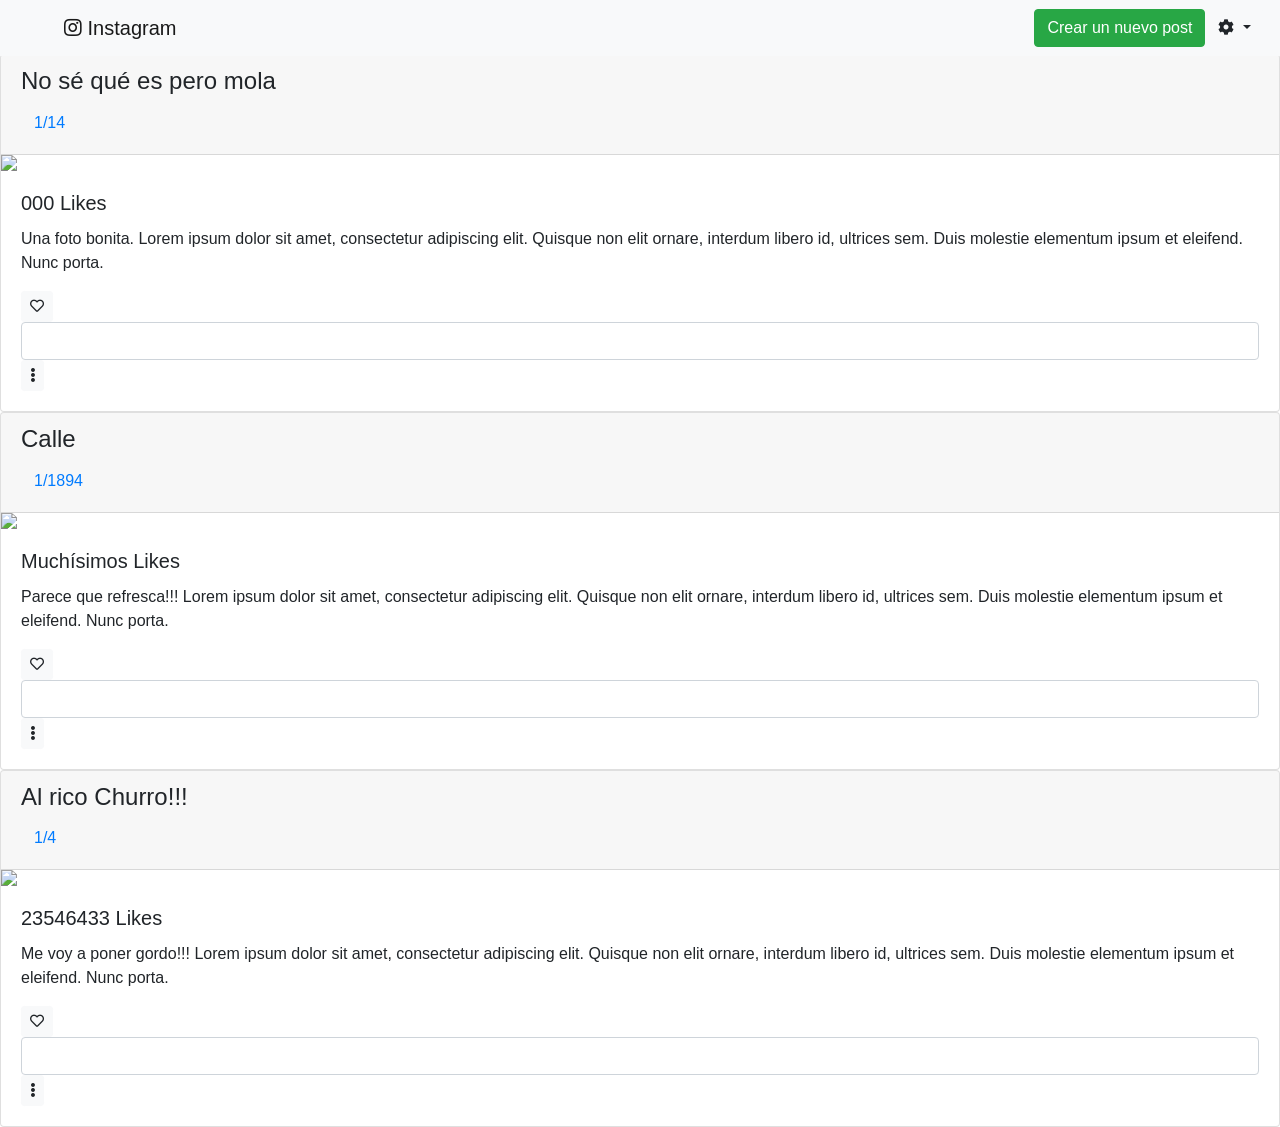
==== muro.html @ fcce510f "Create muro.html" ====
<!doctype html>
<html lang="en">
    <head>
        <!-- Meta tags y links-->
        <meta charset="utf-8">
        <meta name="viewport" content="width=device-width, initial-scale=1, shrink-to-fit=no">
        <!-- Estilos -->
        <link rel="stylesheet" href="https://use.fontawesome.com/releases/v5.8.1/css/all.css" integrity="sha384-50oBUHEmvpQ+1lW4y57PTFmhCaXp0ML5d60M1M7uH2+nqUivzIebhndOJK28anvf" crossorigin="anonymous">
        <link href="https://fonts.googleapis.com/css?family=Oleo+Script" rel="stylesheet">        
        <link rel="stylesheet" href="https://stackpath.bootstrapcdn.com/bootstrap/4.3.1/css/bootstrap.min.css" integrity="sha384-ggOyR0iXCbMQv3Xipma34MD+dH/1fQ784/j6cY/iJTQUOhcWr7x9JvoRxT2MZw1T" crossorigin="anonymous">
        <link rel="stylesheet" href="style.css">
        <title>Mi muro</title>
    </head>
    <body>
        <!-- Barra de navegación -->
        <nav class="navbar fixed-top navbar-light bg-light">
            <span class="navbar-brand mb-0 ml-5 h1"><i class="fab fa-instagram"></i> Instagram</span>
            <form class="form-inline">
                <button data-toggle="modal" data-target="#exampleModal" class="btn btn-success" 
                type="button">Crear un nuevo post</button>
                <div class="btn-group">
                    <button type="button" class="btn btn-light dropdown-toggle" data-toggle="dropdown" 
                    aria-haspopup="true" aria-expanded="false">
                        <i class="fas fa-cog"></i>
                    </button>
                    <div class="dropdown-menu dropdown-menu-right">
                        <a class="dropdown-item" href="#">Acción</a>
                        <a class="dropdown-item" href="#">Otra acción</a>
                        <div class="dropdown-divider"></div>
                        <a class="dropdown-item" href="#">Cerrar sesión</a>
                    </div>
                </div>
            </form>
        </nav>
        <!-- Botones cambio de página -->
        <nav aria-label="Page navigation example" class="cambio">
            <ul class="pagination justify-content-center">
                <li class="page-item"><a class="page-link text-secondary" href="index.html">
                    <i class="fas fa-th"></i></a>
                </li>
                <li class="page-item"><a class="page-link text-secondary" href="muro.html">■</a></li>
            </ul>
        </nav>
<!--Muro-->
 <div class="card">
    <div class="card-header">
        <h4 class="titulo">No sé qué es pero mola</h4>
        <button type="button" class="btn btn-link">1/14</button>
    </div>
    <img src="https://images.unsplash.com/photo-1693924538557-438fee139f9f?ixlib=rb-4.0.3&ixid=M3wxMjA3fDB8MHxwaG90by1wYWdlfHx8fGVufDB8fHx8fA%3D%3D&auto=format&fit=crop&w=1374&q=80">
    <div class="card-body">
        <h5 class="card-title">000 Likes</h5>
        <p class="card-text">Una foto bonita. Lorem ipsum dolor sit amet, consectetur adipiscing elit. Quisque non elit ornare, interdum libero id, ultrices sem. Duis molestie elementum ipsum et eleifend. Nunc porta.</p>
        <button type="button" class="btn btn-light btn-sm">
            <i class="far fa-heart"></i>
        </button>
        <input type="text" class="form-control comentario" id="recipient-name">
        <button type="button" class="btn btn-light btn-sm">
            <i class="fas fa-ellipsis-v"></i>
        </button>
    </div>
</div>
<div class="card">
<div class="card-header">
        <h4 class="titulo">Calle</h4>
        <button type="button" class="btn btn-link">1/1894</button>
    </div>
    <img src="https://images.unsplash.com/photo-1694665815989-235c2049ef73?ixlib=rb-4.0.3&ixid=M3wxMjA3fDB8MHxwaG90by1wYWdlfHx8fGVufDB8fHx8fA%3D%3D&auto=format&fit=crop&w=1470&q=80">
    <div class="card-body">
        <h5 class="card-title">Muchísimos Likes</h5>
        <p class="card-text">Parece que refresca!!! Lorem ipsum dolor sit amet, consectetur adipiscing elit. Quisque non elit ornare, interdum libero id, ultrices sem. Duis molestie elementum ipsum et eleifend. Nunc porta.</p>
        <button type="button" class="btn btn-light btn-sm">
            <i class="far fa-heart"></i>
        </button>
        <input type="text" class="form-control comentario" id="recipient-name">
        <button type="button" class="btn btn-light btn-sm">
            <i class="fas fa-ellipsis-v"></i>
        </button>
    </div>
</div>
<div class="card">
    <div class="card-header">
        <h4 class="titulo">Al rico Churro!!!</h4>
        <button type="button" class="btn btn-link">1/4</button>
    </div>
    <img src="https://images.unsplash.com/photo-1694537745659-65925587aa9e?ixlib=rb-4.0.3&ixid=M3wxMjA3fDB8MHxwaG90by1wYWdlfHx8fGVufDB8fHx8fA%3D%3D&auto=format&fit=crop&w=1376&q=80">
    <div class="card-body">
        <h5 class="card-title">23546433 Likes</h5>
        <p class="card-text">Me voy a poner gordo!!! Lorem ipsum dolor sit amet, consectetur adipiscing elit. Quisque non elit ornare, interdum libero id, ultrices sem. Duis molestie elementum ipsum et eleifend. Nunc porta.</p>
        <button type="button" class="btn btn-light btn-sm">
            <i class="far fa-heart"></i>
        </button>
        <input type="text" class="form-control comentario" id="recipient-name">
        <button type="button" class="btn btn-light btn-sm">
            <i class="fas fa-ellipsis-v"></i>
        </button>
    </div>
</div>
        <!--Modal-->
         <div class="modal fade" id="exampleModal" tabindex="-1" role="dialog"
         aria-labelledby="exampleModalCenterTitle" aria-hidden="true">
         <div class="modal-dialog modal-dialog-centered" role="document">
             <div class="modal-content">
                 <div class="modal-body">
                     <div class="form-group">
                         <textarea class="form-control" id="message-text"></textarea>
                     </div>
                     <button type="button" class="btn btn-light btn-sm">
                         <i class="fas fa-camera"></i>
                     </button>
                     <button type="button" class="btn btn-light btn-sm">
                         <i class="fas fa-map-marker-alt"></i>
                     </button>
                 </div>
                 <div class="modal-footer">
                     <button type="button" class="btn btn-secondary" data-dismiss="modal">Cancelar</button>
                     <button type="button" class="btn btn-success">Publicar</button>
                 </div>
             </div>
         </div>
     </div>
     <script src="https://code.jquery.com/jquery-3.3.1.slim.min.js" integrity="sha384-q8i/X+965DzO0rT7abK41JStQIAqVgRVzpbzo5smXKp4YfRvH+8abtTE1Pi6jizo" crossorigin="anonymous"></script>
     <script src="https://cdnjs.cloudflare.com/ajax/libs/popper.js/1.14.7/umd/popper.min.js" integrity="sha384-UO2eT0CpHqdSJQ6hJty5KVphtPhzWj9WO1clHTMGa3JDZwrnQq4sF86dIHNDz0W1" crossorigin="anonymous"></script>
     <script src="https://stackpath.bootstrapcdn.com/bootstrap/4.3.1/js/bootstrap.min.js" integrity="sha384-JjSmVgyd0p3pXB1rRibZUAYoIIy6OrQ6VrjIEaFf/nJGzIxFDsf4x0xIM+B07jRM" crossorigin="anonymous"></script>    
 </body>
</html>
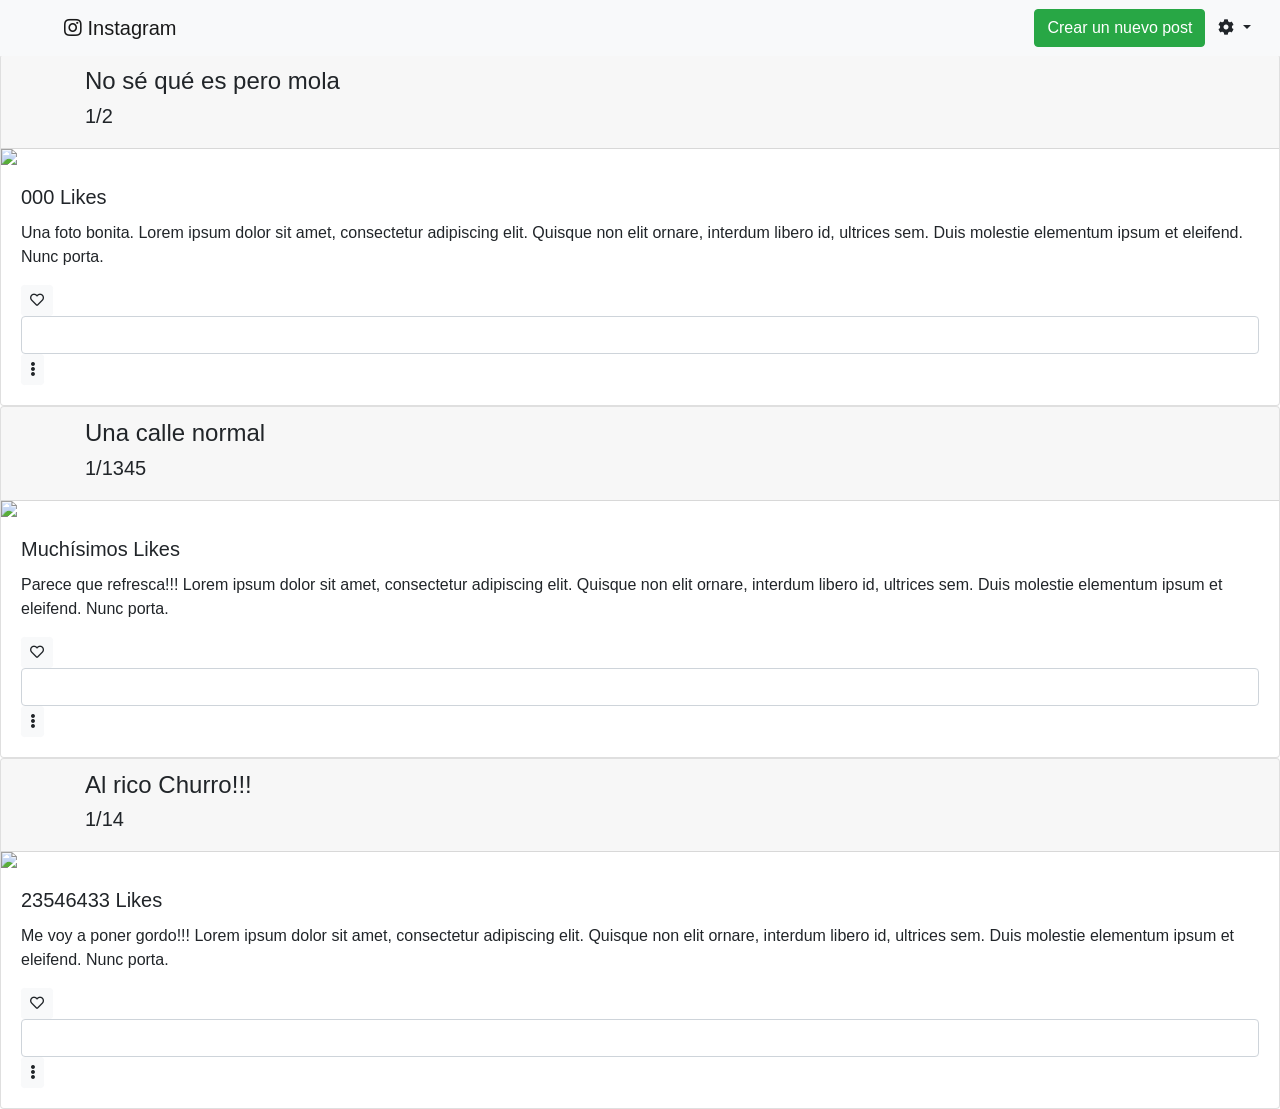
==== commit e52fef32: "Update muro.html" ====
--- a/muro.html
+++ b/muro.html
@@ -44,8 +44,10 @@
 <!--Muro-->
  <div class="card">
     <div class="card-header">
-        <h4 class="titulo">No sé qué es pero mola</h4>
-        <button type="button" class="btn btn-link">1/14</button>
+        <div class="container">
+            <h4 class="titulo">No sé qué es pero mola</h4>
+            <h5 class="titulo">1/2</h5>
+        </div>
     </div>
     <img src="https://images.unsplash.com/photo-1693924538557-438fee139f9f?ixlib=rb-4.0.3&ixid=M3wxMjA3fDB8MHxwaG90by1wYWdlfHx8fGVufDB8fHx8fA%3D%3D&auto=format&fit=crop&w=1374&q=80">
     <div class="card-body">
@@ -62,9 +64,11 @@
 </div>
 <div class="card">
 <div class="card-header">
-        <h4 class="titulo">Calle</h4>
-        <button type="button" class="btn btn-link">1/1894</button>
+    <div class="container">
+        <h4 class="titulo">Una calle normal</h4>
+        <h5 class="titulo">1/1345</h5>
     </div>
+</div>
     <img src="https://images.unsplash.com/photo-1694665815989-235c2049ef73?ixlib=rb-4.0.3&ixid=M3wxMjA3fDB8MHxwaG90by1wYWdlfHx8fGVufDB8fHx8fA%3D%3D&auto=format&fit=crop&w=1470&q=80">
     <div class="card-body">
         <h5 class="card-title">Muchísimos Likes</h5>
@@ -80,9 +84,11 @@
 </div>
 <div class="card">
     <div class="card-header">
-        <h4 class="titulo">Al rico Churro!!!</h4>
-        <button type="button" class="btn btn-link">1/4</button>
-    </div>
+<div class="container">
+            <h4 class="titulo">Al rico Churro!!!</h4>
+            <h5 class="titulo">1/14</h5>
+        </div>
+        </div>
     <img src="https://images.unsplash.com/photo-1694537745659-65925587aa9e?ixlib=rb-4.0.3&ixid=M3wxMjA3fDB8MHxwaG90by1wYWdlfHx8fGVufDB8fHx8fA%3D%3D&auto=format&fit=crop&w=1376&q=80">
     <div class="card-body">
         <h5 class="card-title">23546433 Likes</h5>
